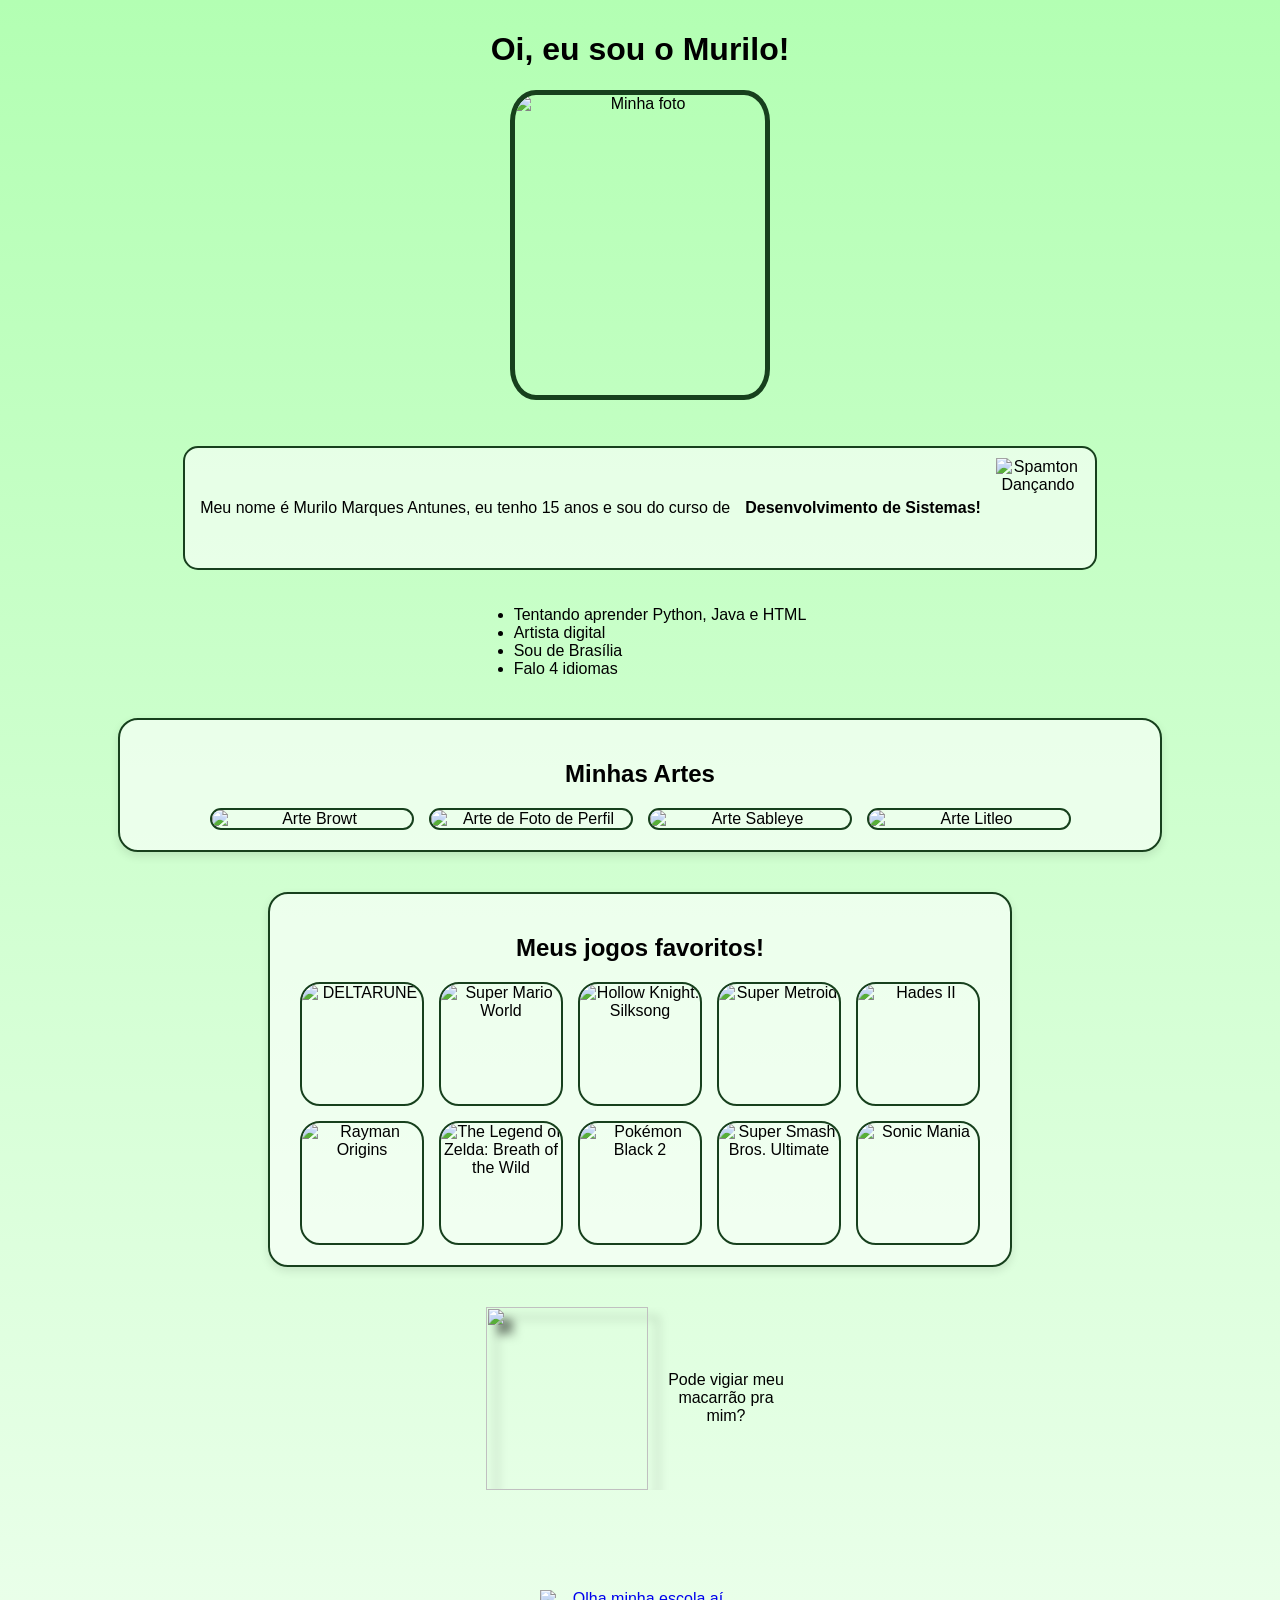
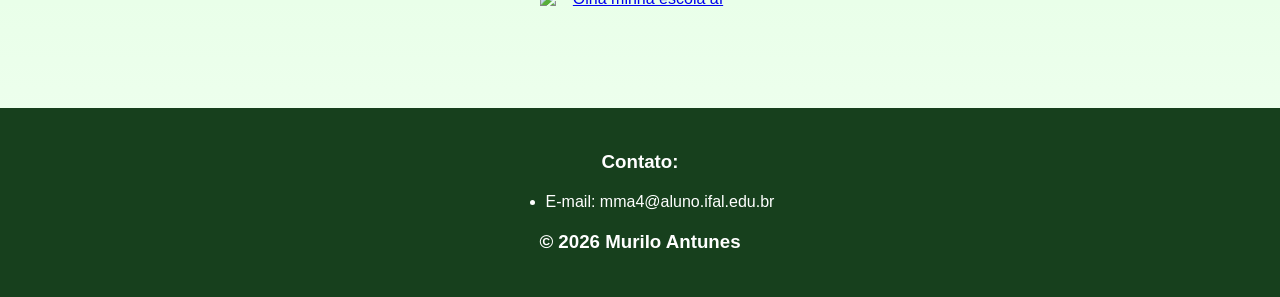
==== index.html @ 2f608cba "Rename htmurilo/murilocurriculo.html to index.html" ====
<!DOCTYPE html>
<html lang="pt-BR">
<head>
<meta charset="UTF-8">
<title>Meu Currículo</title>

<link rel="icon" type="image/x-icon" href="foto/undertale.gif">

<style>
  body {
    background: linear-gradient(#B3FFB3, #f3fff3);
    text-align: center;
    font-family: Arial, sans-serif;
    margin: 0;
    min-height: 100vh;
  }

  header {
    padding: 10px;
  }

  img.foto {
    width: 250px;
    height: 300px;
    display: block;
    margin: 20px auto;
    border-radius: 10%;
    border: 5px solid #17401D;
  }

  p.intro {
    display: inline-flex;
    align-items: center;
    gap: 15px;
    background: rgba(255, 255, 255, 0.6);
    padding: 10px 15px;
    border: 2px solid #17401D;
    border-radius: 15px;
  }

  ul {
    list-style: disc;
    text-align: left;
    margin: 20px auto;
    width: fit-content;
  }

  img.ifallogo {
    max-width: 200px;
    height: auto;
    display: block;
    margin: 100px auto;
  }

  .minha-arte {
    background: rgba(255, 255, 255, 0.6);
    padding: 20px;
    margin: 40px auto;
    border: 2px solid #17401D;
    border-radius: 20px;
    max-width: 1000px;
    box-shadow: 0 4px 10px rgba(0,0,0,0.1);
  }

  .galeria-artes {
    display: flex;
    flex-wrap: wrap;
    justify-content: center;
    gap: 15px;
  }

  .galeria-artes img {
    width: 200px;
    height: auto;
    border-radius: 20px;
    border: 2px solid #17401D;
    box-shadow: 10px 4px 10px rgba(0,0,0,0.5));
    transition: transform 0.2s;
  }

  .galeria-artes img:hover {
    transform: scale(1.05);
  }

  .rodape {
    background: #17401D;
    color: white;
    text-align: center;
    padding: 25px;
    margin-top: 40px;
  }

  .massa {
    width: 308px;
    height: 183px;
    margin: 40px auto;
    display: flex;
    justify-content: center;
    align-items: center;
    overflow: hidden;
  }

  .massa img {
    width: 100%;
    height: 100%;
    object-fit: contain;
    transition: opacity 0.3s, transform 0.1s;
    filter: drop-shadow(10px 10px 5px rgba(0, 0, 0, 0.5));
  }

  #legenda {
    margin-left: 10px;
  }

  .jogosfav {
    background: rgba(255, 255, 255, 0.6);
    padding: 20px;
    margin: 40px auto;
    border: 2px solid #17401D;
    border-radius: 20px;
    max-width: 700px;
    box-shadow: 0 4px 10px rgba(0,0,0,0.1);
  }

  .listajogos {
    display: flex;
    flex-wrap: wrap;
    justify-content: center;
    gap: 15px;
  }

  .listajogos img {
    width: 120px;
    height: 120px;
    border-radius: 20px;
    border: 2px solid #17401D;
    transition: transform 0.4s ease;
  }

  .listajogos img:hover {
    transform: scale(1.5);
    z-index: 10;
  }
</style>
</head>

<body>

<header>
  <h1>Oi, eu sou o <b>Murilo</b>!</h1>
  <img src="foto/foto.jpg" class="foto" alt="Minha foto">
</header>

<p class="intro">
  Meu nome é Murilo Marques Antunes, eu tenho 15 anos e sou do curso de <b>Desenvolvimento de Sistemas!</b>
  <img id="spamton" src="https://media.tenor.com/mNAGAJmu9rcAAAAj/spamton-dance.gif" width="84" height="100" alt="Spamton Dançando">
</p>

<audio id="espanto" src="audio/spamton.mp3"></audio>
<script>
const spam = document.getElementById("spamton"); 
const somspam = document.getElementById("espanto");

spam.addEventListener("click", function () {
  somspam.currentTime = 0;
  somspam.play();
});
</script>

<ul>
  <li>Tentando aprender Python, Java e HTML</li>
  <li>Artista digital</li>
  <li>Sou de Brasília</li>
  <li>Falo 4 idiomas</li>
</ul>

<div class="minha-arte">
  <h2>Minhas Artes</h2>
  <div class="galeria-artes">
    <img src="foto/browt.jpeg" alt="Arte Browt">
    <img src="foto/morchuva.jpeg" alt="Arte de Foto de Perfil">
    <img src="foto/sableye.jpeg" alt="Arte Sableye">
    <img src="foto/litleo.jpeg" alt="Arte Litleo">
  </div>
</div>

<div class="jogosfav">
  <h2>Meus jogos favoritos!</h2>

  <div class="listajogos">
    <img src="foto/coverdelta.jpg" data-audio="audio/sedeltarune.mp3" alt="DELTARUNE">

    <img src="foto/covermario.jpg" data-audio="audio/semario.mp3" alt="Super Mario World">

    <img src="foto/coversilk.jpg" data-audio="audio/sesilksong.mp3" alt="Hollow Knight: Silksong">

    <img src="foto/covermetroid.jpg" data-audio="audio/semetroid.mp3" alt="Super Metroid">

    <img src="foto/coverhades.jpg" data-audio="audio/sehades.mp3" alt="Hades II">

    <img src="foto/coverrayman.jpg" data-audio="audio/serayman.mp3" alt="Rayman Origins">

    <img src="foto/coverzelda.jpg" data-audio="audio/sezelda.mp3" alt="The Legend of Zelda: Breath of the Wild">

    <img src="foto/coverpokemon.jpg" data-audio="audio/sepokemon.mp3" alt="Pokémon Black 2">

    <img src="foto/coversmash.jpg" data-audio="audio/sesmashbros.mp3" alt="Super Smash Bros. Ultimate">

    <img src="foto/coversonic.png" data-audio="audio/sesonic.mp3" data-volume="0" alt="Sonic Mania">
  </div>
</div>

<script>
  const imagens = document.querySelectorAll('.listajogos img');
  let audioAtual = new Audio();

  imagens.forEach(img => {
    img.addEventListener('click', () => {
      const src = img.getAttribute('data-audio');

      audioAtual.pause();
      audioAtual = new Audio(src);
      audioAtual.play();
    });
  });
</script>
<div class="massa">
  <img src="foto/mama.png" id="macarrao">
  <p id="legenda">Pode vigiar meu macarrão pra mim?</p>
  <audio id="somExplosao" src="audio/explode.mp3"></audio>
  
  <script>
  const img = document.getElementById("macarrao");
  const legenda = document.getElementById("legenda");
  const som = document.getElementById("somExplosao");

  img.addEventListener("click", function () {
    som.currentTime = 0; 
    som.play(); 

    img.src = "foto/explode.gif?=" + Date.now();
    legenda.textContent = "MEU DEUS DO CÉU!";

    setTimeout(() => {
      img.style.opacity = "0";
      img.style.pointerEvents = "none";
      legenda.textContent = "Precisava explodir minha comida mano?";
    }, 1700);
  });
  </script>
</div>

<a href="https://www2.ifal.edu.br/" target="_blank">
  <img src="https://external-content.duckduckgo.com/iu/?u=https%3A%2F%2Ficonape.com%2Fwp-content%2Ffiles%2Fkj%2F119505%2Fpng%2FInstituto_Federal_de_Alagoas_-_Marca_Vertical_2015.png&f=1" class="ifallogo" alt="Olha minha escola aí">
</a>

<footer class="rodape">
  <h3>Contato:</h3>
  <ul>
    <li>E-mail: mma4@aluno.ifal.edu.br</li>
  </ul>
  <h3>© 2026 Murilo Antunes</h3>
</footer>

</body>
</html>
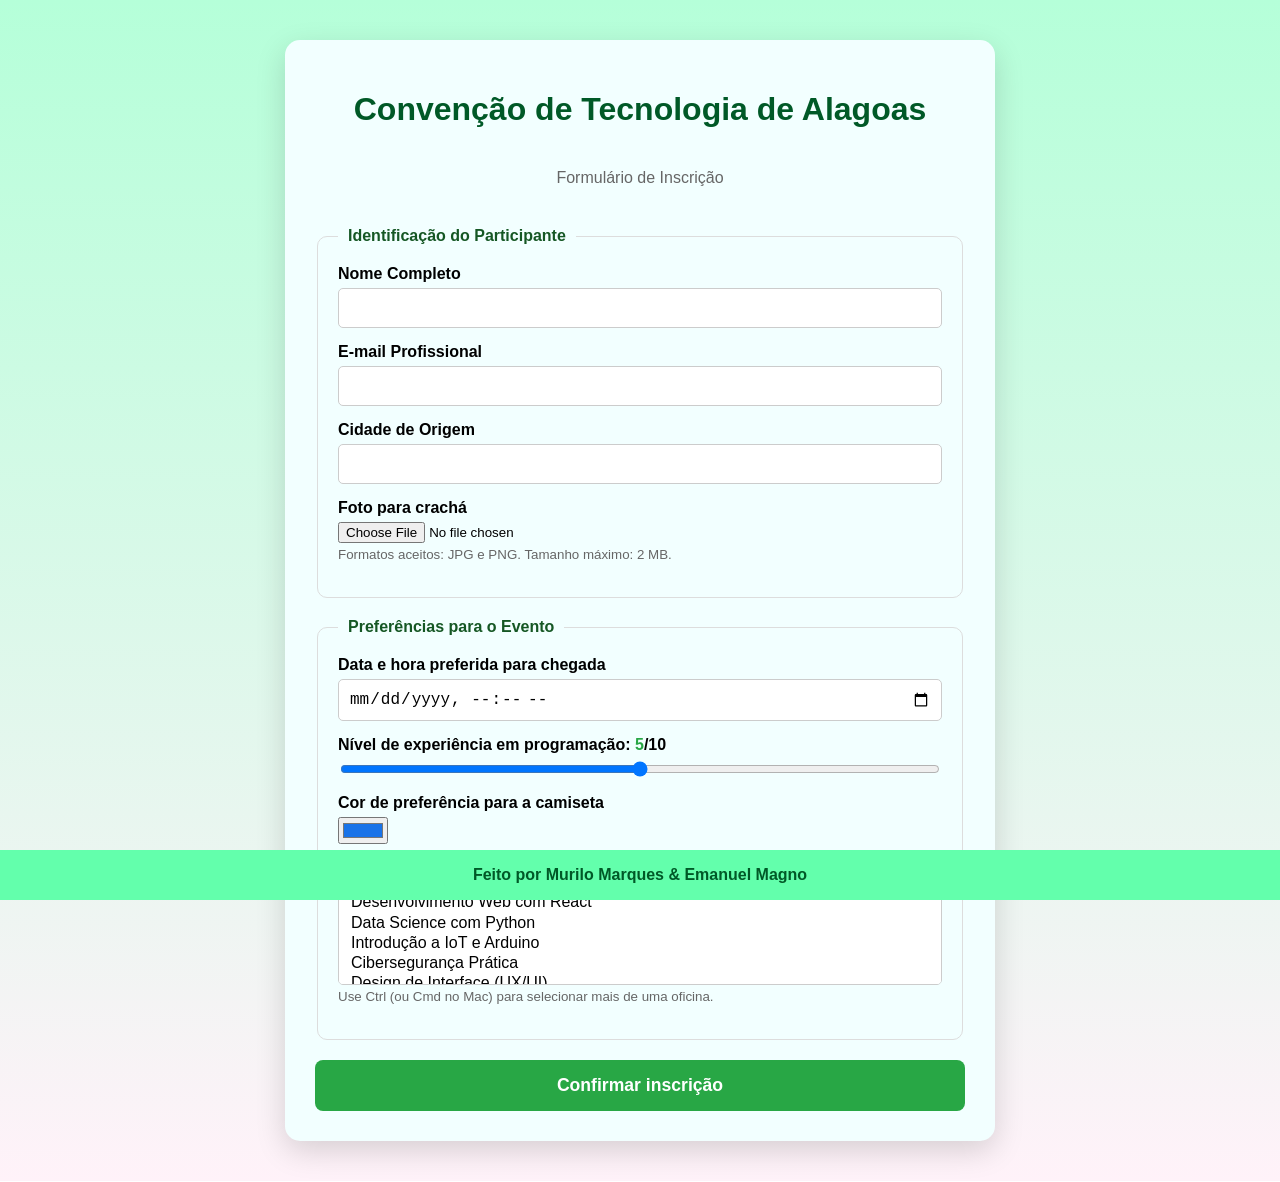
==== commit 9377697b: "Add files via upload" ====
--- a/index.html
+++ b/index.html
@@ -1,266 +1,171 @@
 <!DOCTYPE html>
-<html lang="pt-BR">
+<html lang="pt-br">
 <head>
-<meta charset="UTF-8">
-<title>Meu Currículo</title>
+    <meta charset="UTF-8">
+    <meta name="viewport" content="width=device-width, initial-scale=1.0">
+    <title>Inscrição para a Convenção de Tecnologia de Alagoas!</title>
+    <style>
+        body {
+            font-family: 'Segoe UI', Tahoma, Geneva, Verdana, sans-serif;
+            background-image: linear-gradient(to bottom, #B5FFD9, #FFF2F9);
+            display: flex;
+            justify-content: center;
+            padding: 40px 20px;
+            margin: 0;
+        }
 
-<link rel="icon" type="image/x-icon" href="foto/undertale.gif">
+        form {
+            background: #F2FFFF;
+            padding: 30px;
+            border-radius: 15px;
+            box-shadow: 0 10px 30px rgba(0,0,0,0.15);
+            width: 100%;
+            max-width: 650px;
+            display: flex;
+            flex-direction: column;
+            gap: 20px;
+        }
 
-<style>
-  body {
-    background: linear-gradient(#B3FFB3, #f3fff3);
-    text-align: center;
-    font-family: Arial, sans-serif;
-    margin: 0;
-    min-height: 100vh;
-  }
+        h1 { text-align: center; color: #005927; margin-bottom: 5px; }
+        p.subtitulo { text-align: center; color: #666; margin-bottom: 20px; }
 
-  header {
-    padding: 10px;
-  }
+        fieldset {
+            border: 1px solid #ddd;
+            border-radius: 10px;
+            padding: 20px;
+        }
 
-  img.foto {
-    width: 250px;
-    height: 300px;
-    display: block;
-    margin: 20px auto;
-    border-radius: 10%;
-    border: 5px solid #17401D;
-  }
+        legend { font-weight: bold; padding: 0 10px; color: #155724; }
 
-  p.intro {
-    display: inline-flex;
-    align-items: center;
-    gap: 15px;
-    background: rgba(255, 255, 255, 0.6);
-    padding: 10px 15px;
-    border: 2px solid #17401D;
-    border-radius: 15px;
-  }
+        .campo-grupo {
+            display: flex;
+            flex-direction: column;
+            margin-bottom: 15px;
+        }
 
-  ul {
-    list-style: disc;
-    text-align: left;
-    margin: 20px auto;
-    width: fit-content;
-  }
+        label { font-weight: 600; margin-bottom: 5px; }
 
-  img.ifallogo {
-    max-width: 200px;
-    height: auto;
-    display: block;
-    margin: 100px auto;
-  }
+        input[type="text"], input[type="email"], input[type="datetime-local"], select {
+            padding: 10px;
+            border: 1px solid #ccc;
+            border-radius: 5px;
+            font-size: 1rem;
+        }
 
-  .minha-arte {
-    background: rgba(255, 255, 255, 0.6);
-    padding: 20px;
-    margin: 40px auto;
-    border: 2px solid #17401D;
-    border-radius: 20px;
-    max-width: 1000px;
-    box-shadow: 0 4px 10px rgba(0,0,0,0.1);
-  }
+        small { color: #666; margin-top: 4px; display: block; }
 
-  .galeria-artes {
-    display: flex;
-    flex-wrap: wrap;
-    justify-content: center;
-    gap: 15px;
-  }
+        button {
+            background-color: #28a745;
+            color: white;
+            border: none;
+            padding: 15px;
+            font-size: 1.1rem;
+            font-weight: bold;
+            border-radius: 8px;
+            cursor: pointer;
+            transition: 0.3s;
+        }
 
-  .galeria-artes img {
-    width: 200px;
-    height: auto;
-    border-radius: 20px;
-    border: 2px solid #17401D;
-    box-shadow: 10px 4px 10px rgba(0,0,0,0.5));
-    transition: transform 0.2s;
-  }
+      .footer {
+        position: fixed;
+        left: 0;
+        bottom: 0;
+        width: 100%;
+        background-color: #63FFAC;
+        color: #005927;
+        text-align: center;
+      }
 
-  .galeria-artes img:hover {
-    transform: scale(1.05);
-  }
+        button:hover { background-color: #218838; }
 
-  .rodape {
-    background: #17401D;
-    color: white;
-    text-align: center;
-    padding: 25px;
-    margin-top: 40px;
-  }
-
-  .massa {
-    width: 308px;
-    height: 183px;
-    margin: 40px auto;
-    display: flex;
-    justify-content: center;
-    align-items: center;
-    overflow: hidden;
-  }
-
-  .massa img {
-    width: 100%;
-    height: 100%;
-    object-fit: contain;
-    transition: opacity 0.3s, transform 0.1s;
-    filter: drop-shadow(10px 10px 5px rgba(0, 0, 0, 0.5));
-  }
-
-  #legenda {
-    margin-left: 10px;
-  }
-
-  .jogosfav {
-    background: rgba(255, 255, 255, 0.6);
-    padding: 20px;
-    margin: 40px auto;
-    border: 2px solid #17401D;
-    border-radius: 20px;
-    max-width: 700px;
-    box-shadow: 0 4px 10px rgba(0,0,0,0.1);
-  }
-
-  .listajogos {
-    display: flex;
-    flex-wrap: wrap;
-    justify-content: center;
-    gap: 15px;
-  }
-
-  .listajogos img {
-    width: 120px;
-    height: 120px;
-    border-radius: 20px;
-    border: 2px solid #17401D;
-    transition: transform 0.4s ease;
-  }
-
-  .listajogos img:hover {
-    transform: scale(1.5);
-    z-index: 10;
-  }
-</style>
+        #valor-experiencia { color: #28a745; font-weight: bold; }
+    </style>
 </head>
-
 <body>
 
-<header>
-  <h1>Oi, eu sou o <b>Murilo</b>!</h1>
-  <img src="foto/foto.jpg" class="foto" alt="Minha foto">
-</header>
+    <form action="https://httpbin.org/post" method="post" enctype="multipart/form-data">
+        
+        <input type="hidden" name="edicao" value="2026">
 
-<p class="intro">
-  Meu nome é Murilo Marques Antunes, eu tenho 15 anos e sou do curso de <b>Desenvolvimento de Sistemas!</b>
-  <img id="spamton" src="https://media.tenor.com/mNAGAJmu9rcAAAAj/spamton-dance.gif" width="84" height="100" alt="Spamton Dançando">
-</p>
+        <h1>Convenção de Tecnologia de Alagoas</h1>
+        <p class="subtitulo">Formulário de Inscrição</p>
 
-<audio id="espanto" src="audio/spamton.mp3"></audio>
-<script>
-const spam = document.getElementById("spamton"); 
-const somspam = document.getElementById("espanto");
+        <fieldset>
+            <legend>Identificação do Participante</legend>
+            
+            <div class="campo-grupo">
+                <label for="nome">Nome Completo</label>
+                <input type="text" id="nome" name="nome" required>
+            </div>
 
-spam.addEventListener("click", function () {
-  somspam.currentTime = 0;
-  somspam.play();
-});
-</script>
+            <div class="campo-grupo">
+                <label for="email">E-mail Profissional</label>
+                <input type="email" id="email" name="email" required>
+            </div>
 
-<ul>
-  <li>Tentando aprender Python, Java e HTML</li>
-  <li>Artista digital</li>
-  <li>Sou de Brasília</li>
-  <li>Falo 4 idiomas</li>
-</ul>
+            <div class="campo-grupo">
+                <label for="cidade">Cidade de Origem</label>
+                <input type="text" id="cidade" name="cidade" list="cidades-al">
+                <datalist id="cidades-al">
+                    <option value="Maceió">
+                    <option value="Marechal Deodoro">
+                    <option value="Rio Largo">
+                    <option value="Arapiraca">
+                    <option value="Palmeira dos Índios">
+                    <option value="Penedo">
+                    <option value="Coruripe">
+                    <option value="Viçosa">
+                </datalist>
+            </div>
 
-<div class="minha-arte">
-  <h2>Minhas Artes</h2>
-  <div class="galeria-artes">
-    <img src="foto/browt.jpeg" alt="Arte Browt">
-    <img src="foto/morchuva.jpeg" alt="Arte de Foto de Perfil">
-    <img src="foto/sableye.jpeg" alt="Arte Sableye">
-    <img src="foto/litleo.jpeg" alt="Arte Litleo">
-  </div>
+            <div class="campo-grupo">
+                <label for="foto">Foto para crachá</label>
+                <input type="file" id="foto" name="foto" accept="image/jpeg,image/png" aria-describedby="foto-help">
+                <small id="foto-help">Formatos aceitos: JPG e PNG. Tamanho máximo: 2 MB.</small>
+            </div>
+        </fieldset>
+
+        <fieldset>
+            <legend>Preferências para o Evento</legend>
+
+            <div class="campo-grupo">
+                <label for="chegada">Data e hora preferida para chegada</label>
+                <input type="datetime-local" id="chegada" name="chegada">
+            </div>
+
+            <div class="campo-grupo">
+                <label for="experiencia">
+                    Nível de experiência em programação: <span id="valor-experiencia">5</span>/10
+                </label>
+                <input type="range" id="experiencia" name="experiencia" 
+                       min="0" max="10" step="1" value="5"
+                       oninput="document.getElementById('valor-experiencia').textContent = this.value">
+            </div>
+
+            <div class="campo-grupo">
+                <label for="cor_camiseta">Cor de preferência para a camiseta</label>
+                <input type="color" id="cor_camiseta" name="cor_camiseta" value="#1a73e8">
+            </div>
+
+            <div class="campo-grupo">
+                <label for="oficinas">Áreas de Especialidade</label>
+                <select id="oficinas" name="oficinas[]" multiple size="4" aria-describedby="oficinas-help">
+                    <option value="web">Desenvolvimento Web com React</option>
+                    <option value="python">Data Science com Python</option>
+                    <option value="iot">Introdução a IoT e Arduino</option>
+                    <option value="seg">Cibersegurança Prática</option>
+                    <option value="ux">Design de Interface (UX/UI)</option>
+                </select>
+                <small id="oficinas-help">Use Ctrl (ou Cmd no Mac) para selecionar mais de uma oficina.</small>
+            </div>
+        </fieldset>
+
+        <button type="submit">Confirmar inscrição</button>
+    </form>
+
+<div class="footer">
+  <p><b>Feito por Murilo Marques & Emanuel Magno</b></p>
 </div>
-
-<div class="jogosfav">
-  <h2>Meus jogos favoritos!</h2>
-
-  <div class="listajogos">
-    <img src="foto/coverdelta.jpg" data-audio="audio/sedeltarune.mp3" alt="DELTARUNE">
-
-    <img src="foto/covermario.jpg" data-audio="audio/semario.mp3" alt="Super Mario World">
-
-    <img src="foto/coversilk.jpg" data-audio="audio/sesilksong.mp3" alt="Hollow Knight: Silksong">
-
-    <img src="foto/covermetroid.jpg" data-audio="audio/semetroid.mp3" alt="Super Metroid">
-
-    <img src="foto/coverhades.jpg" data-audio="audio/sehades.mp3" alt="Hades II">
-
-    <img src="foto/coverrayman.jpg" data-audio="audio/serayman.mp3" alt="Rayman Origins">
-
-    <img src="foto/coverzelda.jpg" data-audio="audio/sezelda.mp3" alt="The Legend of Zelda: Breath of the Wild">
-
-    <img src="foto/coverpokemon.jpg" data-audio="audio/sepokemon.mp3" alt="Pokémon Black 2">
-
-    <img src="foto/coversmash.jpg" data-audio="audio/sesmashbros.mp3" alt="Super Smash Bros. Ultimate">
-
-    <img src="foto/coversonic.png" data-audio="audio/sesonic.mp3" data-volume="0" alt="Sonic Mania">
-  </div>
-</div>
-
-<script>
-  const imagens = document.querySelectorAll('.listajogos img');
-  let audioAtual = new Audio();
-
-  imagens.forEach(img => {
-    img.addEventListener('click', () => {
-      const src = img.getAttribute('data-audio');
-
-      audioAtual.pause();
-      audioAtual = new Audio(src);
-      audioAtual.play();
-    });
-  });
-</script>
-<div class="massa">
-  <img src="foto/mama.png" id="macarrao">
-  <p id="legenda">Pode vigiar meu macarrão pra mim?</p>
-  <audio id="somExplosao" src="audio/explode.mp3"></audio>
-  
-  <script>
-  const img = document.getElementById("macarrao");
-  const legenda = document.getElementById("legenda");
-  const som = document.getElementById("somExplosao");
-
-  img.addEventListener("click", function () {
-    som.currentTime = 0; 
-    som.play(); 
-
-    img.src = "foto/explode.gif?=" + Date.now();
-    legenda.textContent = "MEU DEUS DO CÉU!";
-
-    setTimeout(() => {
-      img.style.opacity = "0";
-      img.style.pointerEvents = "none";
-      legenda.textContent = "Precisava explodir minha comida mano?";
-    }, 1700);
-  });
-  </script>
-</div>
-
-<a href="https://www2.ifal.edu.br/" target="_blank">
-  <img src="https://external-content.duckduckgo.com/iu/?u=https%3A%2F%2Ficonape.com%2Fwp-content%2Ffiles%2Fkj%2F119505%2Fpng%2FInstituto_Federal_de_Alagoas_-_Marca_Vertical_2015.png&f=1" class="ifallogo" alt="Olha minha escola aí">
-</a>
-
-<footer class="rodape">
-  <h3>Contato:</h3>
-  <ul>
-    <li>E-mail: mma4@aluno.ifal.edu.br</li>
-  </ul>
-  <h3>© 2026 Murilo Antunes</h3>
-</footer>
 
 </body>
 </html>
